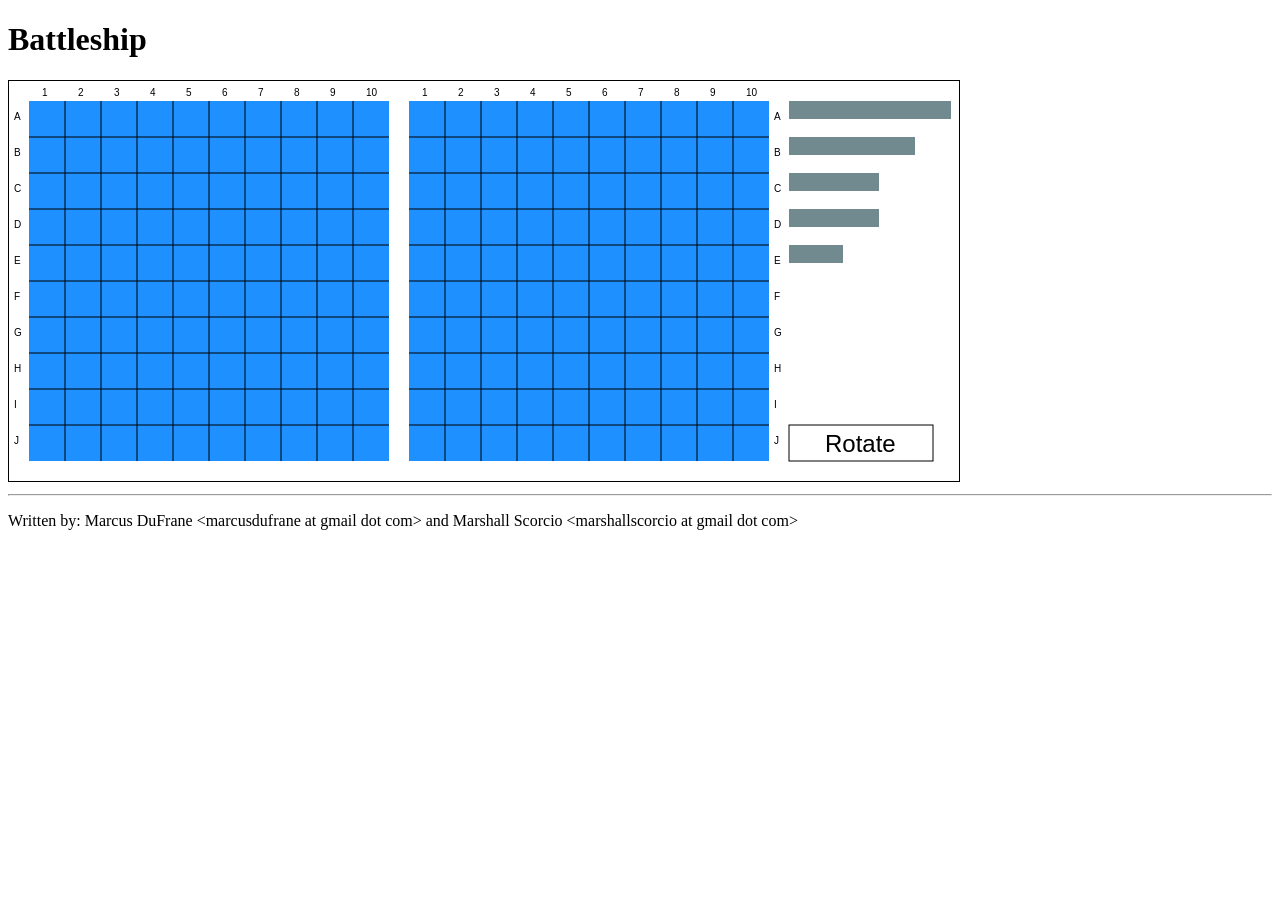
==== battleship.html @ 0b65f819 "Cleanup and fixes." ====
<!DOCTYPE html PUBLIC "-//W3C//DTD XHTML 1.0 Strict//EN" "http://www.w3.org/TR/xhtml1/DTD/xhtml1-strict.dtd">
<html xmlns="http://www.w3.org/1999/xhtml">
  <head>
    <title>Battleship</title>
    <script type="text/javascript" src="battleship.js"></script>
    <link rel="stylesheet" href="battleship.css" type="text/css"/>
  </head>

  <body onload="initGame();">
    <div id="header">
      <h1>Battleship</h1>
    </div>
    <div id="content">
      <canvas id="game" class="screen" width="950" height="400">
      </canvas>
    </div>
    <div id="footer">
      <hr />
      <p>
        Written by: Marcus DuFrane &lt;marcusdufrane at gmail dot com&gt; and Marshall Scorcio &lt;marshallscorcio at gmail dot com&gt;<br />
      </p>
    </div>
  </body>
</html>
---- battleship.css ----
canvas.screen {
    border: 1px solid black;
}
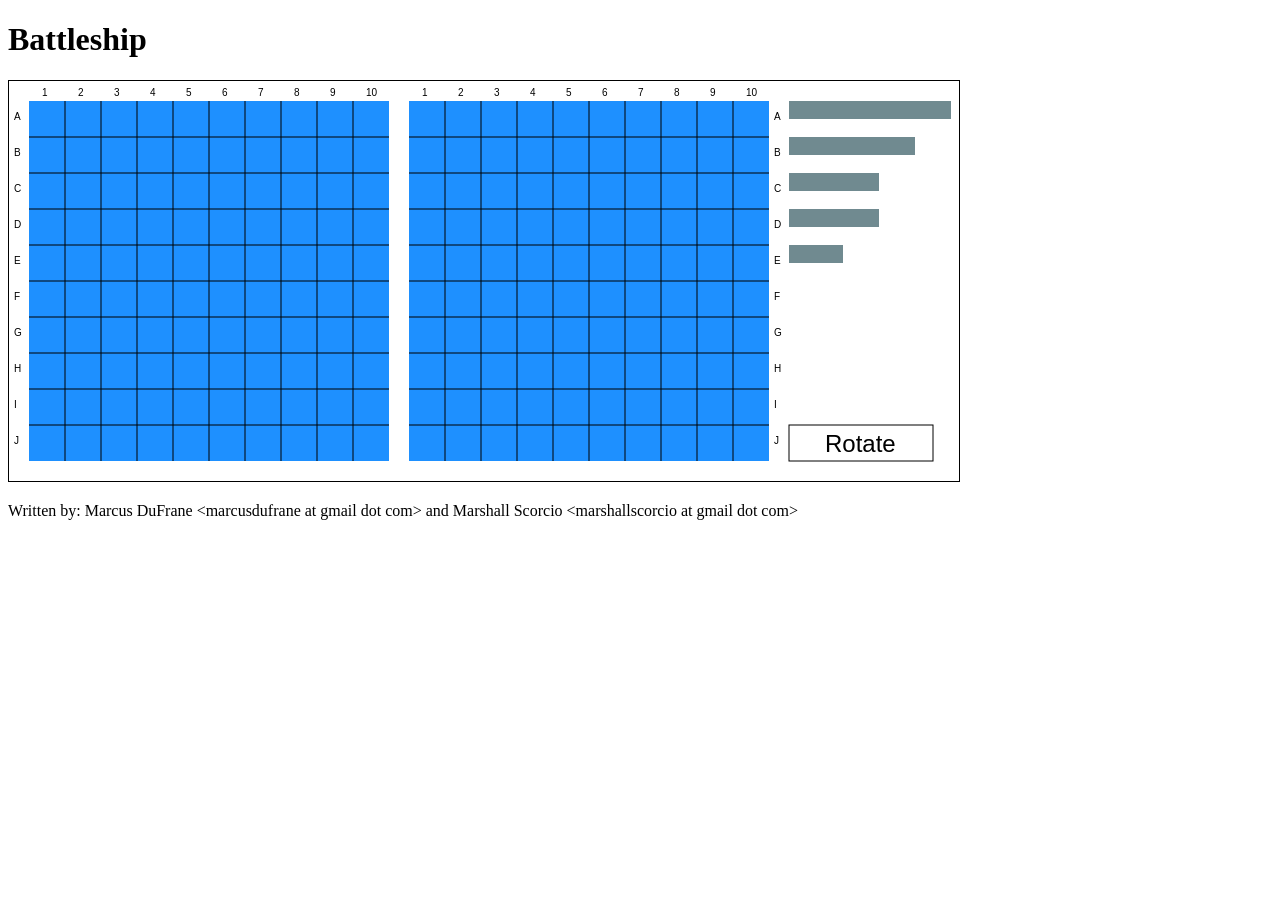
==== commit 34cceced: "Changed to the HTML5 doctype." ====
--- a/battleship.html
+++ b/battleship.html
@@ -1,11 +1,11 @@
-<!DOCTYPE html PUBLIC "-//W3C//DTD XHTML 1.0 Strict//EN" "http://www.w3.org/TR/xhtml1/DTD/xhtml1-strict.dtd">
-<html xmlns="http://www.w3.org/1999/xhtml">
+<!doctype html>
+<html>
   <head>
     <title>Battleship</title>
+    <meta http-equiv="Content-Type" content="text/html;charset=utf-8" />
     <script type="text/javascript" src="battleship.js"></script>
     <link rel="stylesheet" href="battleship.css" type="text/css"/>
   </head>
-
   <body onload="initGame();">
     <div id="header">
       <h1>Battleship</h1>
@@ -15,9 +15,9 @@
       </canvas>
     </div>
     <div id="footer">
-      <hr />
       <p>
-        Written by: Marcus DuFrane &lt;marcusdufrane at gmail dot com&gt; and Marshall Scorcio &lt;marshallscorcio at gmail dot com&gt;<br />
+        Written by: Marcus DuFrane &lt;marcusdufrane at gmail dot com&gt; and 
+        Marshall Scorcio &lt;marshallscorcio at gmail dot com&gt;<br />
       </p>
     </div>
   </body>
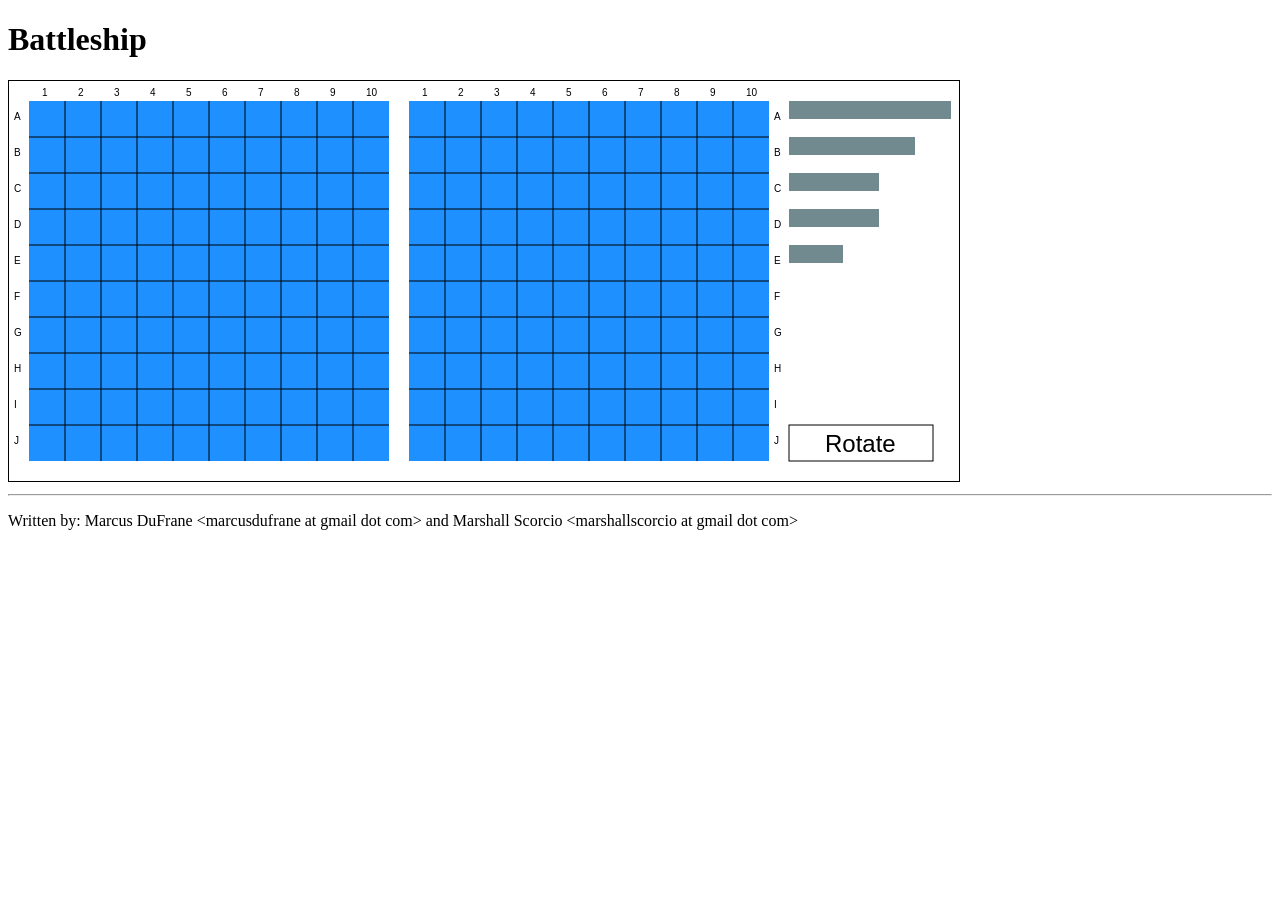
==== commit f09538a3: "Adding back the horizontal rule because without it the footer text gets selected when clicking on th" ====
--- a/battleship.html
+++ b/battleship.html
@@ -4,7 +4,7 @@
     <title>Battleship</title>
     <meta http-equiv="Content-Type" content="text/html;charset=utf-8" />
     <script type="text/javascript" src="battleship.js"></script>
-    <link rel="stylesheet" href="battleship.css" type="text/css"/>
+    <link rel="stylesheet" href="battleship.css" type="text/css" />
   </head>
   <body onload="initGame();">
     <div id="header">
@@ -15,6 +15,7 @@
       </canvas>
     </div>
     <div id="footer">
+      <hr />
       <p>
         Written by: Marcus DuFrane &lt;marcusdufrane at gmail dot com&gt; and 
         Marshall Scorcio &lt;marshallscorcio at gmail dot com&gt;<br />
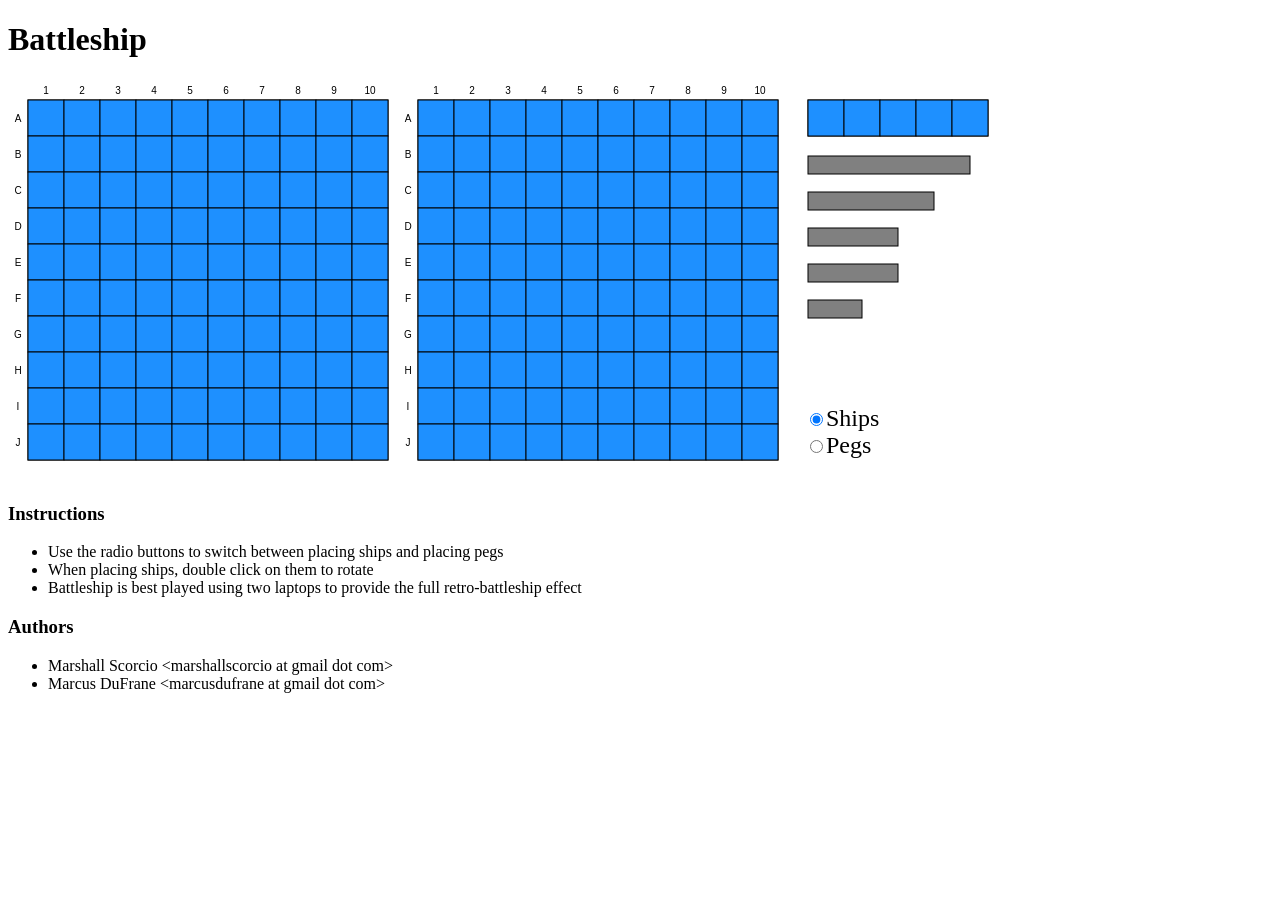
==== commit c868ccce: "Rewrite using Raphaël and jQuery. Lots of improvements." ====
--- a/battleship.html
+++ b/battleship.html
@@ -3,23 +3,33 @@
   <head>
     <title>Battleship</title>
     <meta http-equiv="Content-Type" content="text/html;charset=utf-8" />
+    <link rel="stylesheet" href="battleship.css" type="text/css" />
+    <script type="text/javascript" src="jquery-1.5.2.min.js"></script>
+    <script type="text/javascript" src="raphael-min.js"></script>
     <script type="text/javascript" src="battleship.js"></script>
-    <link rel="stylesheet" href="battleship.css" type="text/css" />
   </head>
-  <body onload="initGame();">
+  <body>
     <div id="header">
       <h1>Battleship</h1>
     </div>
-    <div id="content">
-      <canvas id="game" class="screen" width="950" height="400">
-      </canvas>
+    <div id="game">
+    </div>
+    <div id="state-selector">
+      <label><input type="radio" name="state" value="ships" />Ships</label><br />
+      <label><input type="radio" name="state" value="pegs" />Pegs</label>
     </div>
     <div id="footer">
-      <hr />
-      <p>
-        Written by: Marcus DuFrane &lt;marcusdufrane at gmail dot com&gt; and 
-        Marshall Scorcio &lt;marshallscorcio at gmail dot com&gt;<br />
-      </p>
+      <h3>Instructions</h3>
+      <ul>
+        <li>Use the radio buttons to switch between placing ships and placing pegs</li>
+        <li>When placing ships, double click on them to rotate</li>
+        <li>Battleship is best played using two laptops to provide the full retro-battleship effect</li>
+      </ul>
+      <h3>Authors</h3>
+      <ul>
+        <li>Marshall Scorcio &lt;marshallscorcio at gmail dot com&gt;</li>
+        <li>Marcus DuFrane &lt;marcusdufrane at gmail dot com&gt;</li>
+      </ul>
     </div>
   </body>
-</html>
+</html>
--- a/battleship.css
+++ b/battleship.css
@@ -1,3 +1,7 @@
-canvas.screen {
-    border: 1px solid black;
-}
+#state-selector {
+  font-size: x-large;
+  width: 180px;
+  position: absolute;
+  left: 805px;
+  top: 405px;
+}
